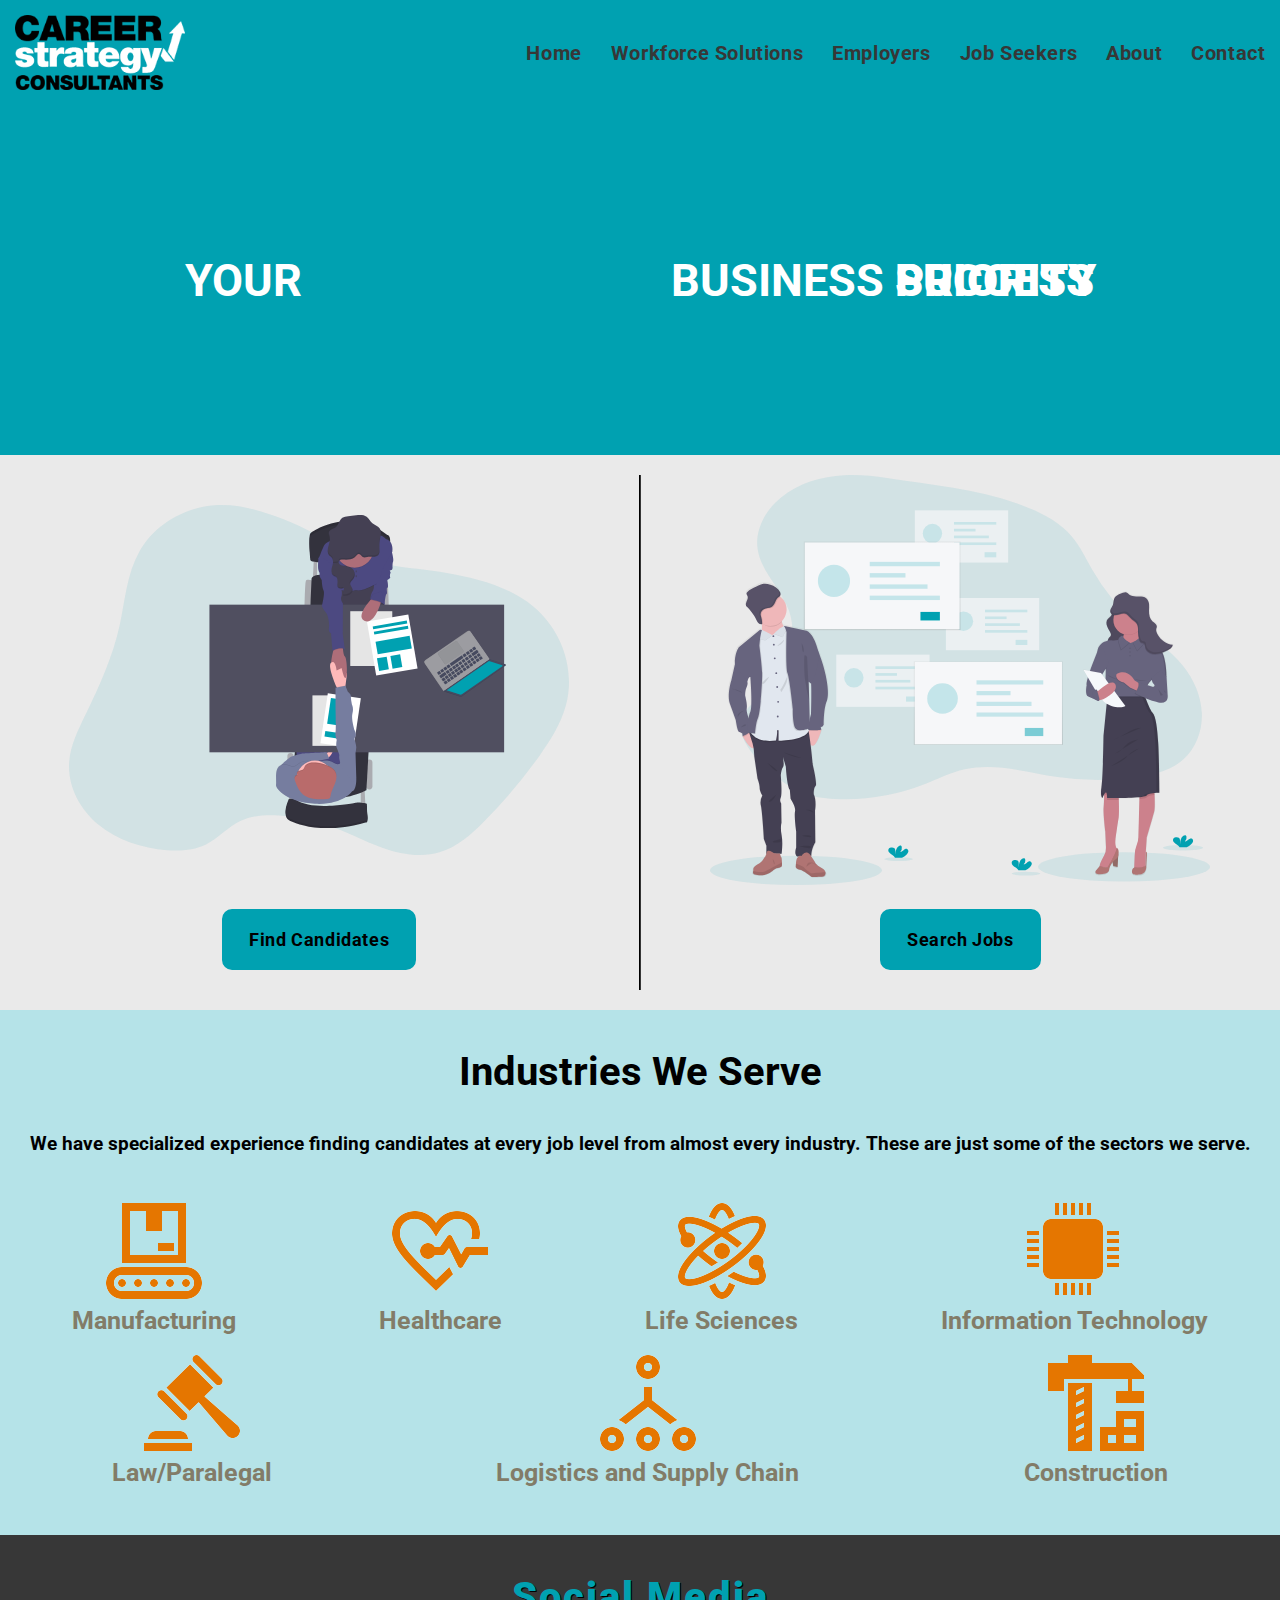
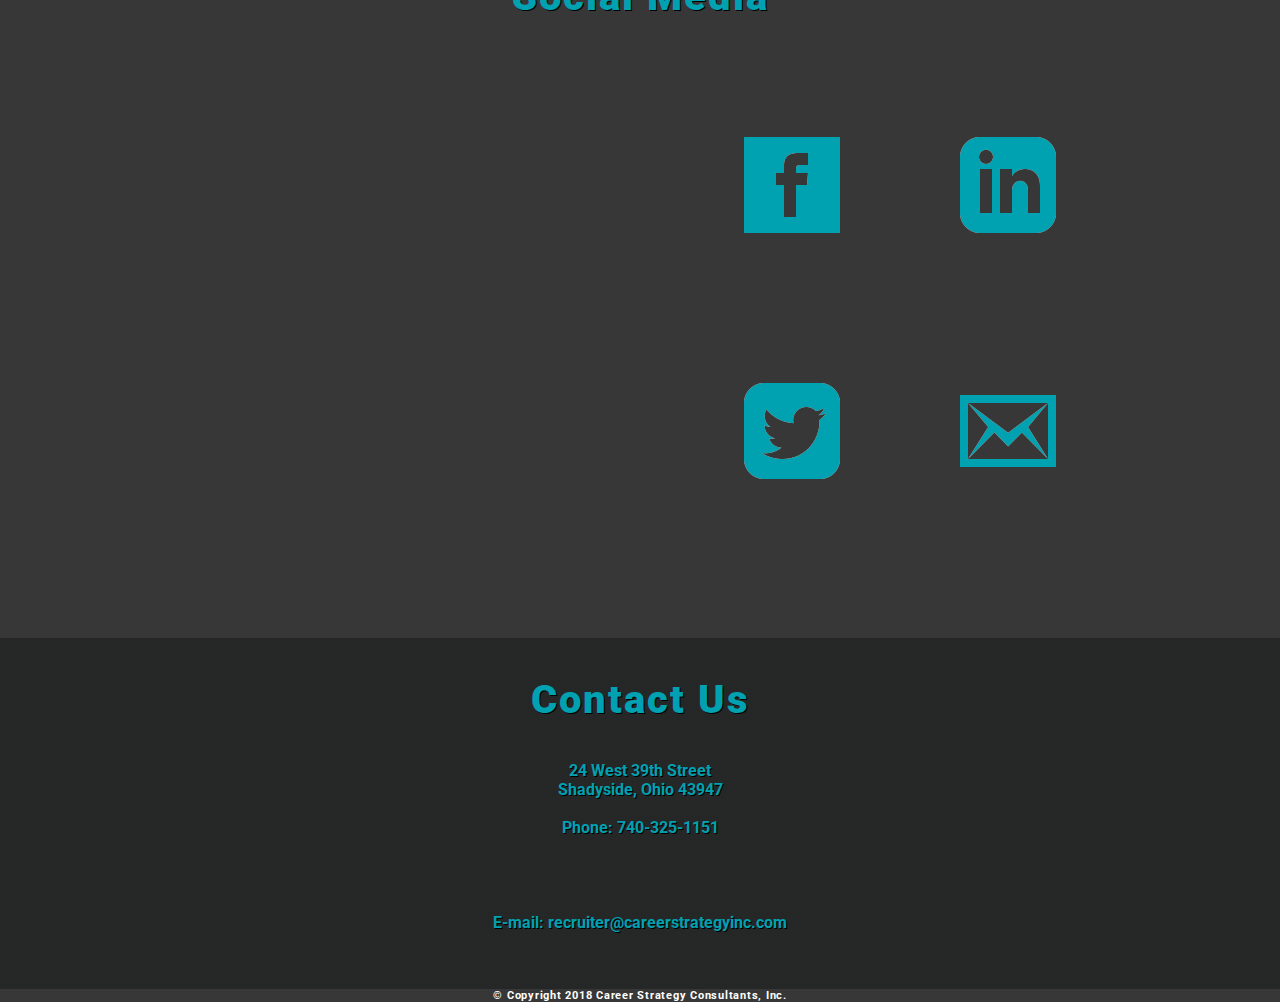
==== index.html @ 6c4ba369 "Update index.html" ====
<!DOCTYPE html>
<html lang="en-US">
<html>

<head>
		<title>CSC</title>
		<link href="style.css" type="text/css" rel="stylesheet">
		<script src="script.js"></script>
		<link href="https://fonts.googleapis.com/css?family=Libre+Franklin|Roboto" rel="stylesheet">
		<meta name="theme-color" content="#00a1b1"/>

</head>

<header>
	<nav>
		<div id="logoContainer">
			<img id="logoColor" src="icons_pics/Logo2.png"/>
		</div>
		<!--Full Menu for non-mobile-->
		<div id="menuContainer">
				<a href="index.html"><h1 class="menuItem" id="home">Home</h1></a>
				<a href="WorkforceSolutions.html"><h1 class="menuItem" id="workforceSolutions">Workforce Solutions</h1></a>
				<a href="Employers.html"><h1 class="menuItem" id="employers">Employers</h1></a>
				<a href="jobseekers/JobSeekers.html"><h1 class="menuItem" id="jobSeekers">Job Seekers</h1></a>
				<a href="About.html"><h1 class="menuItem" id="about">About</h1></a>
				<a href="Contact.html"><h1 class="menuItem" id="contact">Contact</h1></a>
				
		</div>
		<!--Hamburger Menu for Mobile-->
		<div id="hamburgerMenuContainer">
			<a href="#" id="menu-icon"><section id="hamburgerMenuIcon"></section></a>
				<ul>
					<a href="index.html" class="current"><li class="menuItem" id="home">Home</li></a>
					<a href="WorkforceSolutions.html"><li class="menuItem" id="workforceSolutions">Workforce Solutions</li></a>
					<a href="Employers.html"><li class="menuItem" id="employers">Employers</li></a>
					<a href="jobseekers/JobSeekers.html"><li class="menuItem" id="jobSeekers">Job Seekers</li></a>
					<a href="About.html"><li class="menuItem" id="about">About</li></a>
					<a href="Contact.html"><li class="menuItem" id="contact">Contact</li></a>
				</ul>
			</section>
		</div>
	</nav>
</header>
<section id="bannerContainer">
	<div class="bannerWords" id="yourbanner">YOUR</div>
	<span class="bannerWords" id="businessbanner">BUSINESS
		<span class="bannerWords" id="successbanner">SUCCESS</span>
		<span class="bannerWords" id="prioritybanner">PRIORITY</span>
		</span>
</section>
<main>
	<div id="sectionOne">
		<section class="sectionOne" id="findCandidates">
			<div id="sectionOneButtons">
				<img class="sectionOneImage" id="sectionOneEmployerImage" src="icons_pics/sectionOneEmployer.svg"/>
			</div>
			<div class="sectionOne" id="sectionOneButtons">
				<a href="employers.html"><button>Find Candidates</button></a>
			</div>
		</section>
		<section class="sectionOne" id="searchJobs">
			<div id="sectionOneButtons">
				<img id="sectionOneEmployeeImage" src="icons_pics/sectionOneEmployee.svg"/>
			</div>
			<div class="sectionOne" id="sectionOneButtons">
				<a href="jobseekers.html"><button>Search Jobs</button></a>
			</div>
		</section>
	</div>
	<div id="sectionTwo">
		<div class="sectionTwoPieces" id="sectionTwoTop">
			<br></br>
			<h2 id="industriesWeServe">Industries We Serve</h2>
			<br></br>
			<h3 id="sectionTwoDescription">We have specialized experience finding candidates at every job level from almost every industry. These are just some of the sectors we serve.</h3>
		</div>
		<br></br>
		<div class="sectionTwoPieces" id="sectionTwoBottom">
			<ul class="industryList id="industryListOne">
				<li>
					<img src="icons_pics/manuIcon.png"/>
					<h5>Manufacturing</h5>
				</li>
				<li>
					<img src="icons_pics/healthcareIcon.png"/>
					<h5>Healthcare<h5>
				</li>
				<li>
					<img src="icons_pics/lifeSciencesIcon.png"/>
					<h5>Life Sciences</h5>
				</li>
				<li>
					<img src="icons_pics/informationTechIcon.png"/>
					<h5>Information Technology</h5>
				</li>
			</ul>
			<ul class="industryList id="industryListTwo">
				<li>
					<img src="icons_pics/LawIcon.png"/>
					<h5>Law/Paralegal</h5>
				</li>
				<li>
					<img src="icons_pics/logisticsIcon.png"/>
					<h5>Logistics and Supply Chain</h5>
				</li>
				<li>
					<img src="icons_pics/constructionIcon.png"/>
					<h5>Construction</h5>
				</li>
			</ul>
			<br></br>
		</div>
	</div>
</main>
<footer>
	<section id="footerPartOne">
		<section class="footerPieces" id="facebookFeedSection">
			<br></br>
			<h3 id="footerTopWord">Social Media</h3>
			<br></br>
			<div id="socialMediaContentContainer">
				<span id="facebookFeedContainer">
					<iframe src="https://www.facebook.com/plugins/page.php?href=https%3A%2F%2Fwww.facebook.com%2Fcareerstrategyinc%2F&tabs=timeline&width=500&height=500&small_header=true&adapt_container_width=true&hide_cover=true&show_facepile=true&appId" width="500" height="500" style="border:none;overflow:hidden" scrolling="no" frameborder="0" allowTransparency="true" allow="encrypted-media"></iframe>
				</span>
				<div></div>
				<div></div>
				<div></div>
				<span id="socialMediaIconsContainer">
					<div class="socialMediaIcons" id="socialIconParentOne">
						<a href="https://www.facebook.com/careerstrategyinc"><img src="icons_pics/facebookIcon.png" title="FaceBook Link"/></a>
						<span></span>
						<span></span>
						<span></span>
						<span></span>
						<span></span>
						<span></span>
						<a href="https://www.linkedin.com/company/careerstrategyconsultants"><img src="icons_pics/linkedinIcon.png" title="LinkedIn Link"/></a>
					</div>
						<br></br>
					<div class="socialMediaIcons" id="socialIconParentTwo">
						<a href="https://twitter.com/_CareerStrategy"><img src="icons_pics/twitterIcon.png" title="Twitter Link"/></a>
						<span></span>
						<span></span>
						<span></span>
						<span></span>
						<span></span>
						<span></span>
						<a href="mailto:recruiter@careerstrategyinc.com"><img src="icons_pics/emailIcon.png"/></a>
						<br></br>
						<br></br>
					</div>	
				</span>
			</div>
		</section>
		<br></br>
		<br></br>
		<section class="footerPieces" id="contactUsSection">
			<br></br>
			<h3 id="footerTopWord">Contact Us</h3>
			<br></br>
		
				<p id="contactAddress">24 West 39th Street
					<br>
					Shadyside, Ohio 43947
					</br>
					<br>
					Phone: 740-325-1151
					</br>
					<br></br>
					<br></br>
					E-mail: recruiter@careerstrategyinc.com
					<br></br>
					<br></br>
				</p>
		</section>
	</section>
	<section id="footerPartTwo">
			<div id="copyright">
				<h6>© Copyright 2018 Career Strategy Consultants, Inc.</h6>
			</div>
	</section>
</footer>
---- style.css ----
/*Adjustments for Browser Presets*/

* {
	margin: 0;
	font-family: Roboto;
	padding: 0px;
	box-sizing: border-box;
	/*border: black;
	border-style: solid;
	border-width: 1px;*/
}
a:hover, a:visited, a:link, a:active {
    text-decoration: none;
}

/*Nav bar hamburger menu*/

#menu-icon {
	display: hidden;
}

a:hover#menu-icon {
	background-color: #000;
	border-radius: 4px 4px 0 0;
}

ul {
	list-style: none;
}

li {
	display: inline-block;
	float: left;
	padding: 10px
}

.current {

	color: #2262AD;

}
@media only screen and (min-device-width: 1200px) {
	#hamburgerMenuContainer {
		display: none;
	}
}
@media only screen and (max-device-width: 1199px) {
	#menuContainer a {
		display: none;
	}
	#hamburgerMenuContainer {
		margin-right: 15px;
	}
	#hamburgerMenuIcon {
		width: 72px;
		height: 72px;
		background-image: url('icons_pics/hamburgerMenuIcon.png');
		background-size: cover;
		background-repeat: no-repeat;
		background-position: center;
		font-weight: bolder;
	}
	#hamburgerMenuContainer:hover {
		color: #00a1b1;
		cursor: pointer;
	}

	#hamburgerMenuContainer ul, #hamburgerMenuContainer:active ul { 
		color: #00a1b1;
		display: none;
		position: absolute;
		padding: 20px;
		background: #373737;
		border: 5px solid #444;
		right: 20px;
		width: 65%;
		border-radius: 4px 0 4px 4px;
	}

	#hamburgerMenuContainer li {
		color: #00a1b1;
		font-weight: bolder;
		text-align: center;
		width: 100%;
		padding: 10px 0;
		margin: 10px;
		font-size: 35px;
	}

	#hamburgerMenuContainer:hover ul {
		display: block;
	}
	#menuItem {
		color: #00a1b1;

	}

}

/*Navgation Bar*/
header nav{
	width: 100%;
    background-color: #00a1b1;
    display: flex;
    align-items: center;
    justify-content: space-between;
}
#logoColor {
	float: left;
	padding: 15px;
	max-width:200px;
}
#menuContainer {
	width: 60%;
	float: right;
    display: flex;
    flex-wrap: wrap;
    align-items: center;
    justify-content: space-around;
}
.menuItem {
	box-sizing: border-box;
	letter-spacing: .6px;
	font-size: 20px;
	font-weight: bold;
	color: #373737;
}


.menuItem:hover {
	color: white;
}
.menuItem a {
	display: inline-block;
 	width: 25%;
  	padding: .75rem 0;
  	margin: 0;
  	color: #333;
}
/*Banner and Animation*/
#bannerContainer {
	/*background-image: linear-gradient(to left bottom, #000000, #2c232d, #404661, #347293, #00a1b1);*/
	min-height: 350px;
	display: flex;
	flex-direction: row;
	justify-content: space-around;
	background-color: #00a1b1;
	align-items: center;
}
.bannerWords {
	font-size: 45px;
	font-weight: bolder;
	color: #FFF;
	display: inline-block;
	position: relative;
}
#successbanner {
	position: absolute;

}
#prioritybanner {
	position: relative;
}

/*First two buttons - searching for candidates and jobs*/
.sectionOne {
	margin-top: 20px;
	margin-bottom: 20px;
	display: flex;
	flex-direction: column;
	justify-content: space-between;
	text-align: center;
	width: 100%;
}
#sectionOne {
	background-color: #EAEAEA;
	display: flex;
	flex-direction: row;
	justify-content: center;
	overflow: auto;
}
.sectionOne button {
	font-weight: bold;
	background-color: #00a1b1;
	-moz-border-radius:10px;
	-webkit-border-radius:10px;
	border-radius:10px;
	border:2px solid #00a1b1;
	cursor:pointer;
	color:#000;
	font-size:18px;
	padding:18px 25px;
	text-decoration:none;
	letter-spacing: .6px;
	max-width: 200px;
}
.sectionOne button:hover {
	border:2px solid #373737;
	background-color: #373737;
	color: #FFFFFF;
	box-shadow: 0 12px 16px 0 rgba(0,0,0,0.24), 0 17px 50px 0 rgba(0,0,0,0.19);
}
#findCandidates {
	border-right: 2px groove #373737;
}
main img {
	max-width: 500px;
}

#searchJobs {
	background-color: #EA;	
}

.sectionOneImage {
	min-width: 500px;
}
#sectionOneEmployerImage {
	padding-top: 30px;
}
/*Second Section - Industries We Serve*/
#industriesWeServe {
	font-size: 40px;
}
#sectionTwo {
	background-color: #B5E3E8;
	text-align: center;
	height: auto;
	display: flex;
	flex-direction: column;
	justify-content: space-between;
}
main ul {
	list-style-type: none;
	color: #827C68;
	/*color: #e57600;*/
	font-size: 30px;
}
#sectionTwoBottom {
	display: flex;
	flex-direction: column;
}
.industryList {
	display: flex;
	flex-direction: row;
	justify-content: space-around;
	align-items: center;
}
/* Footer Sections*/
footer {
	background-color: #373737;
}
#footerPartOne {
	color: #00a1b1;
	font-weight: bolder;
}
.footerPieces {
	text-shadow: 1px 1px #000;
	display: flex;
	flex-direction: column;
	justify-content: center;
	align-content: center;
	align-items: center;
}
footer h3 {
	letter-spacing: 2px;
}
#facebookFeedSection {
	background-color: #373737;
}
#socialMediaSection {
	background-color: #373737;
	
}
.socialMediaIcons {
	display: flex;
    margin-left: auto;
    margin-right: auto;
    justify-content: space-between;
}
.socialMediaIcons span {
	padding: 10px;
}
#socialMediaContentContainer {
	display: flex;
	flex-direction: row;
	justify-content: space-between;
	align-items: center;
	width: 65%;
}
#socialMediaIconsContainer {
	display: flex;
	flex-direction: column;
	justify-content: space-around;
	height: 400px;
	align-content: center;
}
#contactUsSection {
	display: flex;
	flex-direction: column;
	background: linear-gradient(
      rgba(30, 33, 33, 0.70), 
      rgba(30, 33, 33, 0.70)), url("icons_pics/cscgooglemapsscreenshot.png");
	background-repeat: no-repeat;
	background-position: center;
	background-size:cover;
	height: auto;
	text-shadow: 1px 1px #000;
}
#footerTopWord {
	color: #00a1b1;
	font-size: 40px;
	font-weight: bolder;
	color: #00a1b1;
}
#contactAddress {
	text-align: center;
}

/*Copyright*/
#copyright {
	text-align: center;
	color: white;
	letter-spacing: 0.75px;
}
/*Nav bar hamburger menu*/
@media only screen and (max-device-width: 1200px) {
	#socialMediaContentContainer {
		width: 90%;
	}
}


@media only screen and (max-device-width: 349px) {
	*{
		display: none;
	}
}

@media only screen 
  and (min-device-width: 350px) 
  and (max-device-width: 799px) 
  and (-webkit-min-device-pixel-ratio: 2) { 
/*Logo Size bigger on mobile*/
	#logoColor {
		min-width:450px;
	}
/*Wrapping the two pics at the top*/
	#sectionOne {
		flex-wrap: wrap;
	}
	main img {
		max-width: 90vw;
	}
	#findCandidates {
	border-right: 0px;
	border-bottom: 2px groove #373737;
	}
	#sectionOneButtons {
		padding-left: 15px;
		padding-right: 15px;
	}
	main ul {
		font-size: 25px;
	}
	.sectionOne button {
		font-size: 27px;
		max-width: 4000px;
	}
	#industriesWeServe {
		font-size: 50px;
	}
	#sectionTwoDescription {
		font-size: 25px;
	}
}
/*Large screen responses*/
@media only screen 
  and (min-device-width: 800px) 
  and (max-device-width: 1600px) 
  and (-webkit-min-device-pixel-ratio: 2) { 
  	

}




/*JOB SEEKERS PAGE*/
#rssfeed {
	display: none;
}
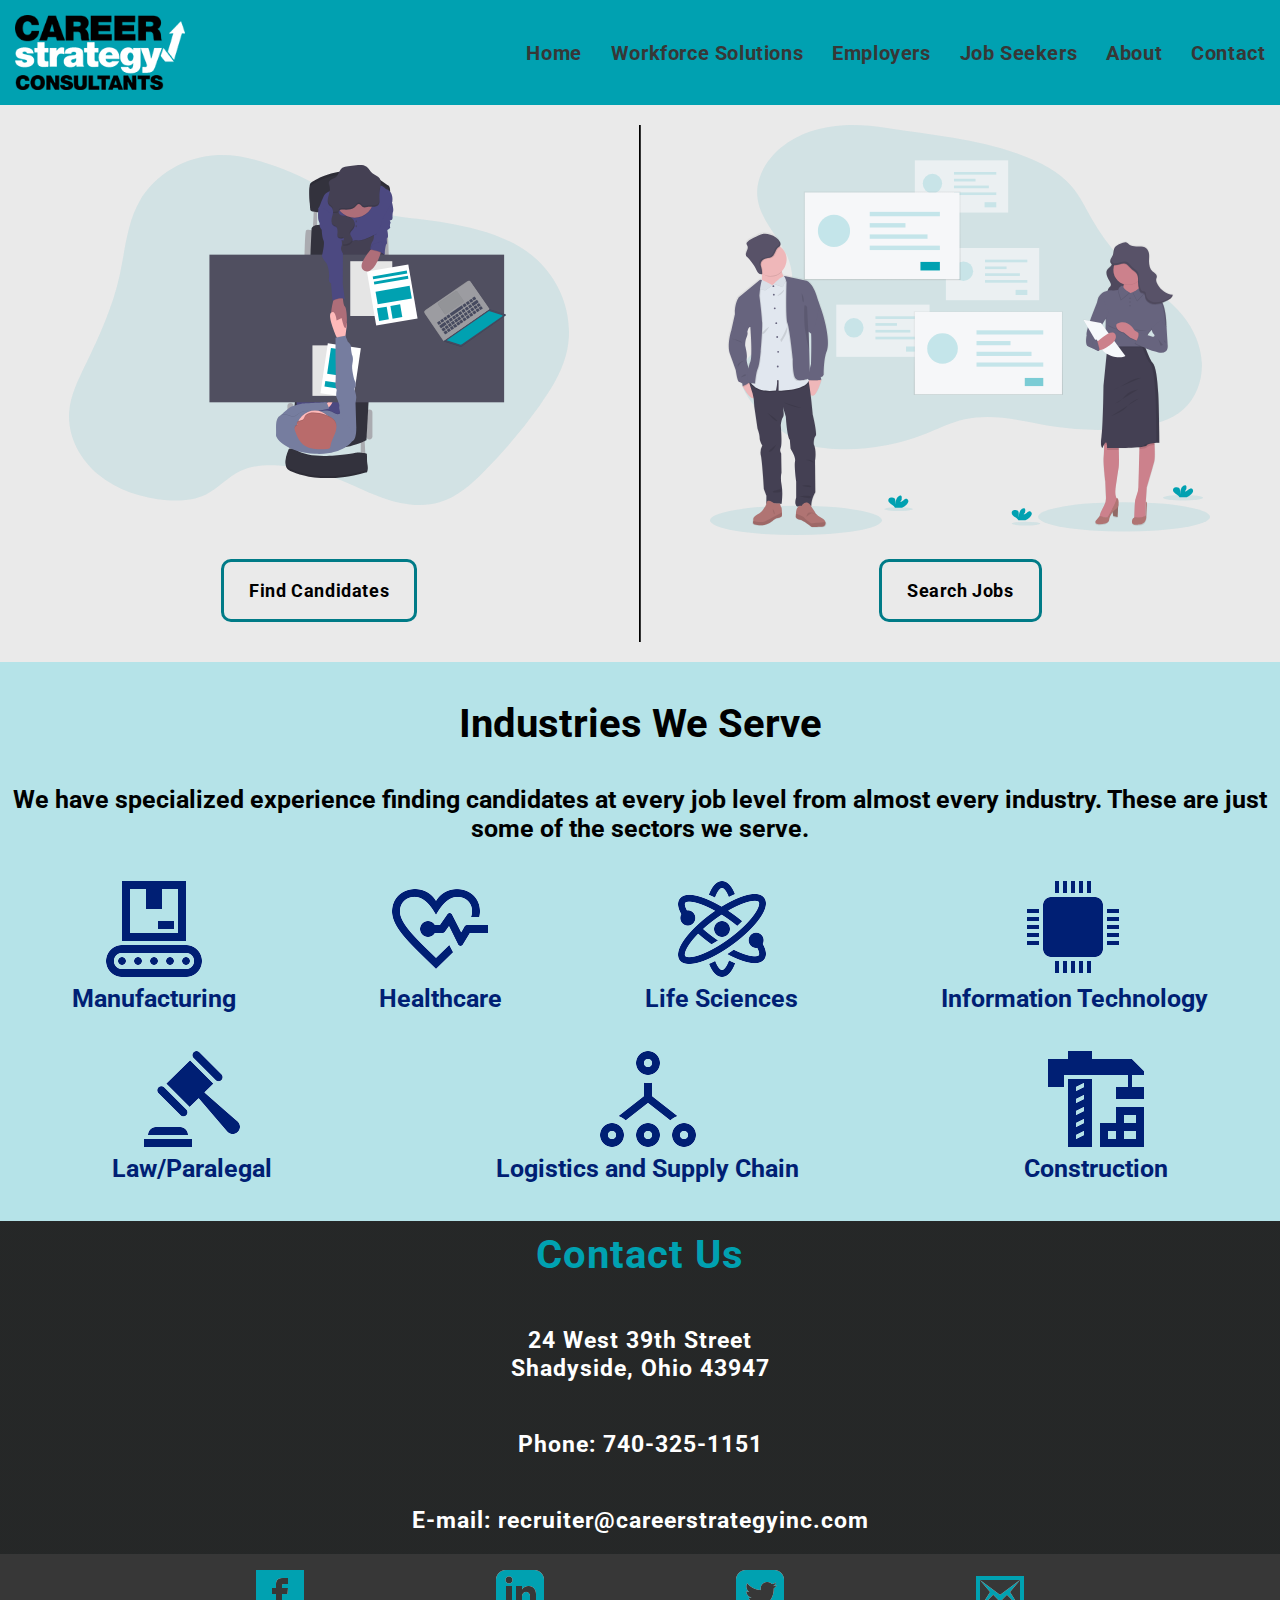
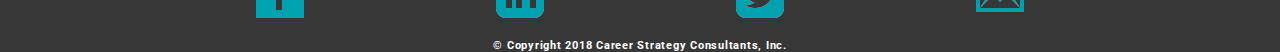
==== commit 168a0ac4: "major updates" ====
--- a/index.html
+++ b/index.html
@@ -7,7 +7,6 @@
 		<link href="style.css" type="text/css" rel="stylesheet">
 		<script src="script.js"></script>
 		<link href="https://fonts.googleapis.com/css?family=Libre+Franklin|Roboto" rel="stylesheet">
-		<meta name="theme-color" content="#00a1b1"/>
 
 </head>
 
@@ -41,13 +40,13 @@
 		</div>
 	</nav>
 </header>
-<section id="bannerContainer">
+<!--<section id="bannerContainer">
 	<div class="bannerWords" id="yourbanner">YOUR</div>
 	<span class="bannerWords" id="businessbanner">BUSINESS
 		<span class="bannerWords" id="successbanner">SUCCESS</span>
 		<span class="bannerWords" id="prioritybanner">PRIORITY</span>
 		</span>
-</section>
+</section>-->
 <main>
 	<div id="sectionOne">
 		<section class="sectionOne" id="findCandidates">
@@ -94,6 +93,7 @@
 					<h5>Information Technology</h5>
 				</li>
 			</ul>
+			<br></br>
 			<ul class="industryList id="industryListTwo">
 				<li>
 					<img src="icons_pics/LawIcon.png"/>
@@ -113,70 +113,25 @@
 	</div>
 </main>
 <footer>
-	<section id="footerPartOne">
-		<section class="footerPieces" id="facebookFeedSection">
-			<br></br>
-			<h3 id="footerTopWord">Social Media</h3>
-			<br></br>
-			<div id="socialMediaContentContainer">
-				<span id="facebookFeedContainer">
-					<iframe src="https://www.facebook.com/plugins/page.php?href=https%3A%2F%2Fwww.facebook.com%2Fcareerstrategyinc%2F&tabs=timeline&width=500&height=500&small_header=true&adapt_container_width=true&hide_cover=true&show_facepile=true&appId" width="500" height="500" style="border:none;overflow:hidden" scrolling="no" frameborder="0" allowTransparency="true" allow="encrypted-media"></iframe>
-				</span>
-				<div></div>
-				<div></div>
-				<div></div>
-				<span id="socialMediaIconsContainer">
-					<div class="socialMediaIcons" id="socialIconParentOne">
-						<a href="https://www.facebook.com/careerstrategyinc"><img src="icons_pics/facebookIcon.png" title="FaceBook Link"/></a>
-						<span></span>
-						<span></span>
-						<span></span>
-						<span></span>
-						<span></span>
-						<span></span>
-						<a href="https://www.linkedin.com/company/careerstrategyconsultants"><img src="icons_pics/linkedinIcon.png" title="LinkedIn Link"/></a>
-					</div>
-						<br></br>
-					<div class="socialMediaIcons" id="socialIconParentTwo">
-						<a href="https://twitter.com/_CareerStrategy"><img src="icons_pics/twitterIcon.png" title="Twitter Link"/></a>
-						<span></span>
-						<span></span>
-						<span></span>
-						<span></span>
-						<span></span>
-						<span></span>
-						<a href="mailto:recruiter@careerstrategyinc.com"><img src="icons_pics/emailIcon.png"/></a>
-						<br></br>
-						<br></br>
-					</div>	
-				</span>
-			</div>
-		</section>
+	<section id="contactUsSection">
+		<h1 id="footerTopWord">Contact Us</h1>
 		<br></br>
+		<h3>24 West 39th Street</h3>
+		<h3>Shadyside, Ohio 43947</h3>
 		<br></br>
-		<section class="footerPieces" id="contactUsSection">
-			<br></br>
-			<h3 id="footerTopWord">Contact Us</h3>
-			<br></br>
-		
-				<p id="contactAddress">24 West 39th Street
-					<br>
-					Shadyside, Ohio 43947
-					</br>
-					<br>
-					Phone: 740-325-1151
-					</br>
-					<br></br>
-					<br></br>
-					E-mail: recruiter@careerstrategyinc.com
-					<br></br>
-					<br></br>
-				</p>
-		</section>
+		<a href='tel:740-325-1151' id="telephone"><h3>Phone: 740-325-1151</h3></a>
+		<br></br>
+		<a href="mailto:recruiter@careerstrategyinc.com" id="email"><h3>E-mail: recruiter@careerstrategyinc.com</h3></a>
 	</section>
 	<section id="footerPartTwo">
-			<div id="copyright">
-				<h6>© Copyright 2018 Career Strategy Consultants, Inc.</h6>
-			</div>
+		<div id="footerPartTwoContainer">
+			<a href="https://www.facebook.com/careerstrategyinc"><img src="icons_pics/facebookIcon.png" title="FaceBook Link"/></a>
+			<a href="https://www.linkedin.com/company/careerstrategyconsultants"><img src="icons_pics/linkedinIcon.png" title="LinkedIn Link"/></a>
+			<a href="https://twitter.com/_CareerStrategy"><img src="icons_pics/twitterIcon.png" title="Twitter Link"/></a>
+			<a href="mailto:recruiter@careerstrategyinc.com"><img src="icons_pics/emailIcon.png"/></a>
+		</div>
 	</section>
-</footer>
+	<div id="copyright">
+		<h6>© Copyright 2018 Career Strategy Consultants, Inc.</h6>
+	</div>
+</footer>--- a/style.css
+++ b/style.css
@@ -19,20 +19,13 @@
 	display: hidden;
 }
 
-a:hover#menu-icon {
-	background-color: #000;
-	border-radius: 4px 4px 0 0;
-}
+
 
 ul {
 	list-style: none;
 }
 
-li {
-	display: inline-block;
-	float: left;
-	padding: 10px
-}
+
 
 .current {
 
@@ -75,6 +68,7 @@
 		right: 20px;
 		width: 65%;
 		border-radius: 4px 0 4px 4px;
+		z-index: 99;
 	}
 
 	#hamburgerMenuContainer li {
@@ -94,6 +88,10 @@
 		color: #00a1b1;
 
 	}
+	#menuItem:hover {
+		color: white;
+
+	}
 
 }
 
@@ -137,9 +135,9 @@
   	margin: 0;
   	color: #333;
 }
-/*Banner and Animation*/
+/*Banner and Animation
 #bannerContainer {
-	/*background-image: linear-gradient(to left bottom, #000000, #2c232d, #404661, #347293, #00a1b1);*/
+	/*background-image: linear-gradient(to left bottom, #000000, #2c232d, #404661, #347293, #00a1b1);
 	min-height: 350px;
 	display: flex;
 	flex-direction: row;
@@ -161,7 +159,7 @@
 #prioritybanner {
 	position: relative;
 }
-
+*/
 /*First two buttons - searching for candidates and jobs*/
 .sectionOne {
 	margin-top: 20px;
@@ -177,15 +175,16 @@
 	display: flex;
 	flex-direction: row;
 	justify-content: center;
-	overflow: auto;
-}
+	overflow: hidden;
+}
+
 .sectionOne button {
 	font-weight: bold;
-	background-color: #00a1b1;
+	background-color: #EAEAEA;
 	-moz-border-radius:10px;
 	-webkit-border-radius:10px;
 	border-radius:10px;
-	border:2px solid #00a1b1;
+	border:3px solid #007B87;
 	cursor:pointer;
 	color:#000;
 	font-size:18px;
@@ -195,7 +194,7 @@
 	max-width: 200px;
 }
 .sectionOne button:hover {
-	border:2px solid #373737;
+	border:3px solid #373737;
 	background-color: #373737;
 	color: #FFFFFF;
 	box-shadow: 0 12px 16px 0 rgba(0,0,0,0.24), 0 17px 50px 0 rgba(0,0,0,0.19);
@@ -229,10 +228,12 @@
 	flex-direction: column;
 	justify-content: space-between;
 }
+#sectionTwoDescription {
+	font-size: 25px;
+}
 main ul {
 	list-style-type: none;
-	color: #827C68;
-	/*color: #e57600;*/
+	color: #001F74;
 	font-size: 30px;
 }
 #sectionTwoBottom {
@@ -248,55 +249,11 @@
 /* Footer Sections*/
 footer {
 	background-color: #373737;
-}
-#footerPartOne {
-	color: #00a1b1;
-	font-weight: bolder;
-}
-.footerPieces {
-	text-shadow: 1px 1px #000;
 	display: flex;
 	flex-direction: column;
 	justify-content: center;
-	align-content: center;
-	align-items: center;
-}
-footer h3 {
-	letter-spacing: 2px;
-}
-#facebookFeedSection {
-	background-color: #373737;
-}
-#socialMediaSection {
-	background-color: #373737;
-	
-}
-.socialMediaIcons {
-	display: flex;
-    margin-left: auto;
-    margin-right: auto;
-    justify-content: space-between;
-}
-.socialMediaIcons span {
-	padding: 10px;
-}
-#socialMediaContentContainer {
-	display: flex;
-	flex-direction: row;
-	justify-content: space-between;
-	align-items: center;
-	width: 65%;
-}
-#socialMediaIconsContainer {
-	display: flex;
-	flex-direction: column;
-	justify-content: space-around;
-	height: 400px;
-	align-content: center;
 }
 #contactUsSection {
-	display: flex;
-	flex-direction: column;
 	background: linear-gradient(
       rgba(30, 33, 33, 0.70), 
       rgba(30, 33, 33, 0.70)), url("icons_pics/cscgooglemapsscreenshot.png");
@@ -304,18 +261,40 @@
 	background-position: center;
 	background-size:cover;
 	height: auto;
-	text-shadow: 1px 1px #000;
+	text-align: center;
+	padding-top: 10px;
+	padding-bottom: 20px;
+	color: white;
+	font-weight: bold;
+	letter-spacing: 1px;
+	font-size: 20px;
+}
+a[href^="tel"]{
+    color:inherit;
+    text-decoration:none;
+}
+a[href^="mailto"]{
+    color:inherit;
+    text-decoration:none;
 }
 #footerTopWord {
 	color: #00a1b1;
 	font-size: 40px;
-	font-weight: bolder;
-	color: #00a1b1;
-}
-#contactAddress {
-	text-align: center;
-}
-
+
+}
+#footerPartTwo {
+	height: 85px;
+	display: flex;
+	flex-direction: row;
+	justify-content: space-around;
+	align-items: center;
+}
+#footerPartTwoContainer {
+	width: 75%;
+	display: flex;
+	flex-direction: row;
+	justify-content: space-around;
+}
 /*Copyright*/
 #copyright {
 	text-align: center;
@@ -324,9 +303,7 @@
 }
 /*Nav bar hamburger menu*/
 @media only screen and (max-device-width: 1200px) {
-	#socialMediaContentContainer {
-		width: 90%;
-	}
+	
 }
 
 
@@ -352,8 +329,8 @@
 		max-width: 90vw;
 	}
 	#findCandidates {
-	border-right: 0px;
-	border-bottom: 2px groove #373737;
+		border-right: 0px;
+		border-bottom: 2px groove #373737;
 	}
 	#sectionOneButtons {
 		padding-left: 15px;
@@ -370,7 +347,7 @@
 		font-size: 50px;
 	}
 	#sectionTwoDescription {
-		font-size: 25px;
+		font-size: 20px;
 	}
 }
 /*Large screen responses*/
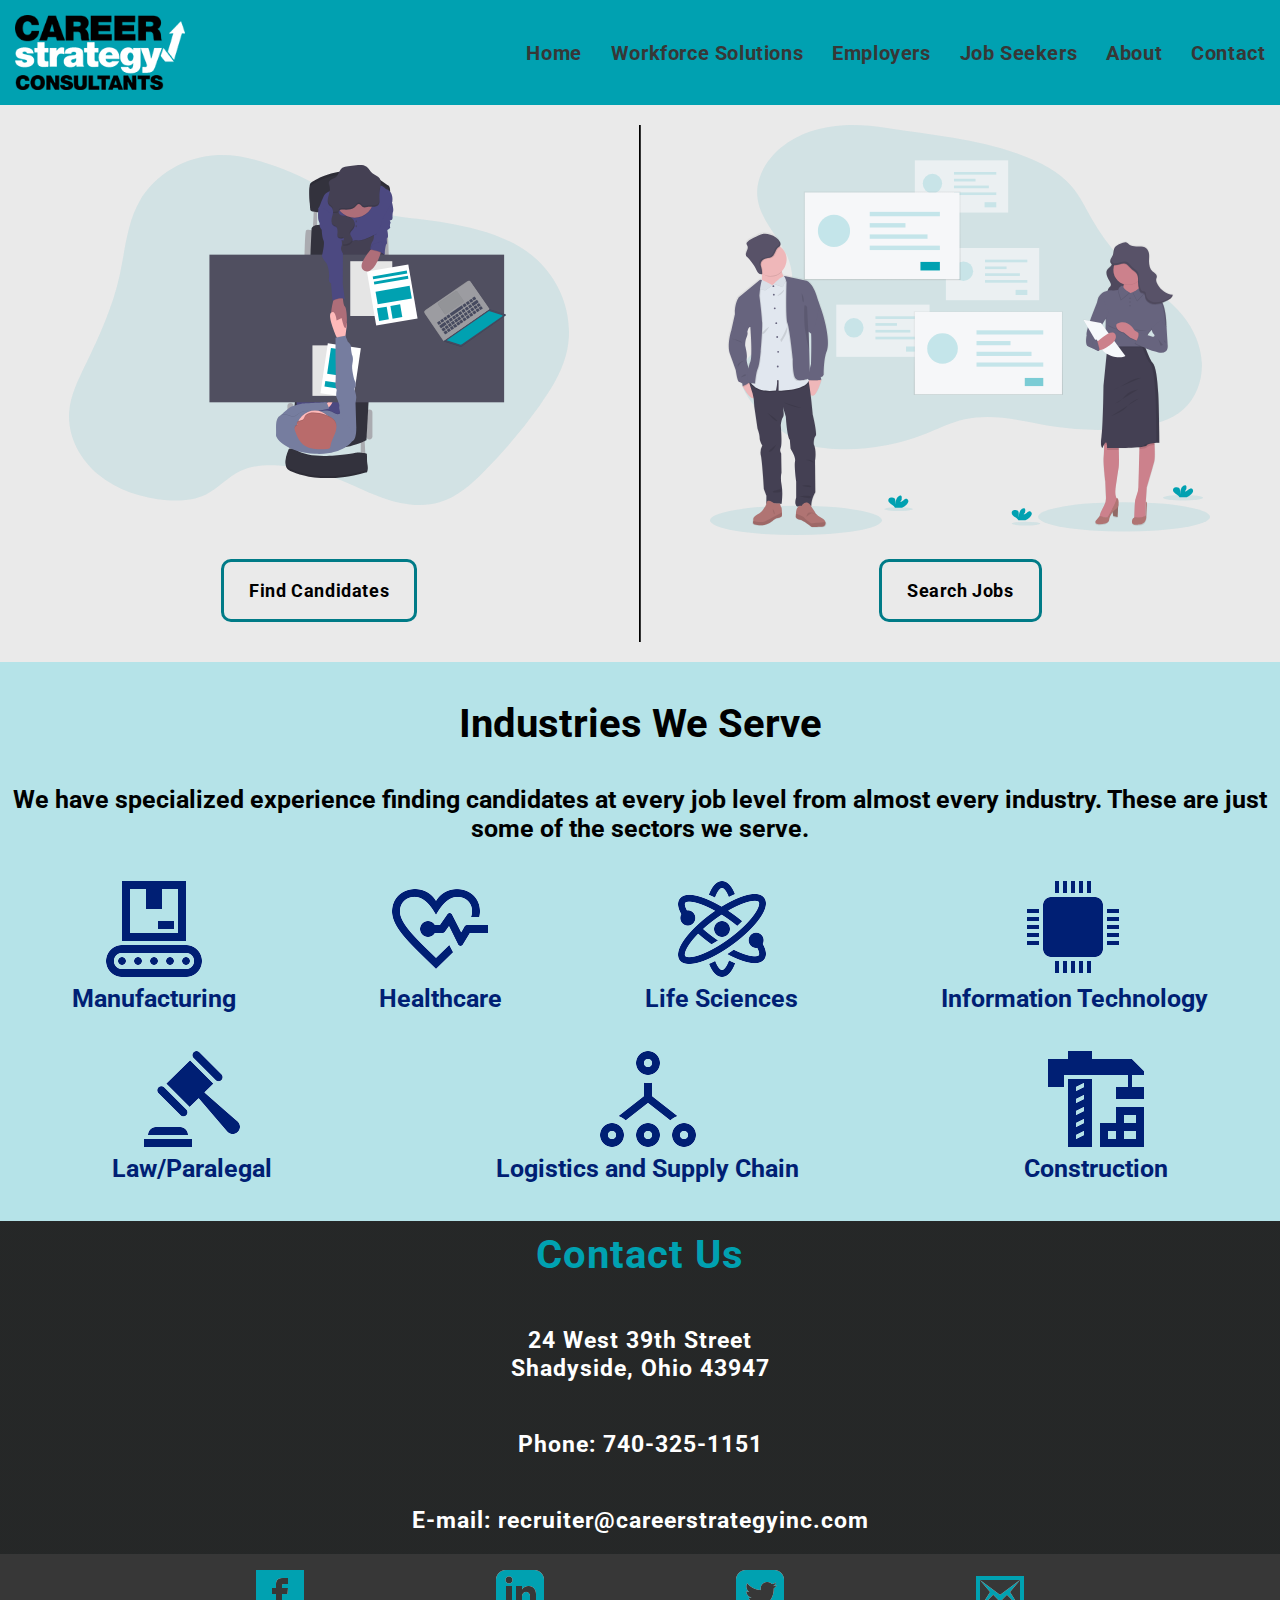
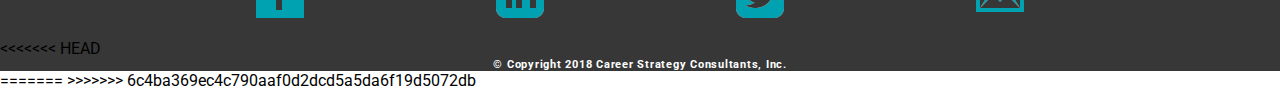
==== commit 615a0a2c: "Merge branch 'master' of https://github.com/Pyrogenez/CSC-Web-Design2" ====
--- a/index.html
+++ b/index.html
@@ -7,6 +7,7 @@
 		<link href="style.css" type="text/css" rel="stylesheet">
 		<script src="script.js"></script>
 		<link href="https://fonts.googleapis.com/css?family=Libre+Franklin|Roboto" rel="stylesheet">
+		<meta name="theme-color" content="#00a1b1"/>
 
 </head>
 
@@ -131,7 +132,11 @@
 			<a href="mailto:recruiter@careerstrategyinc.com"><img src="icons_pics/emailIcon.png"/></a>
 		</div>
 	</section>
+<<<<<<< HEAD
 	<div id="copyright">
 		<h6>© Copyright 2018 Career Strategy Consultants, Inc.</h6>
 	</div>
-</footer>+</footer>
+=======
+</footer>
+>>>>>>> 6c4ba369ec4c790aaf0d2dcd5a5da6f19d5072db
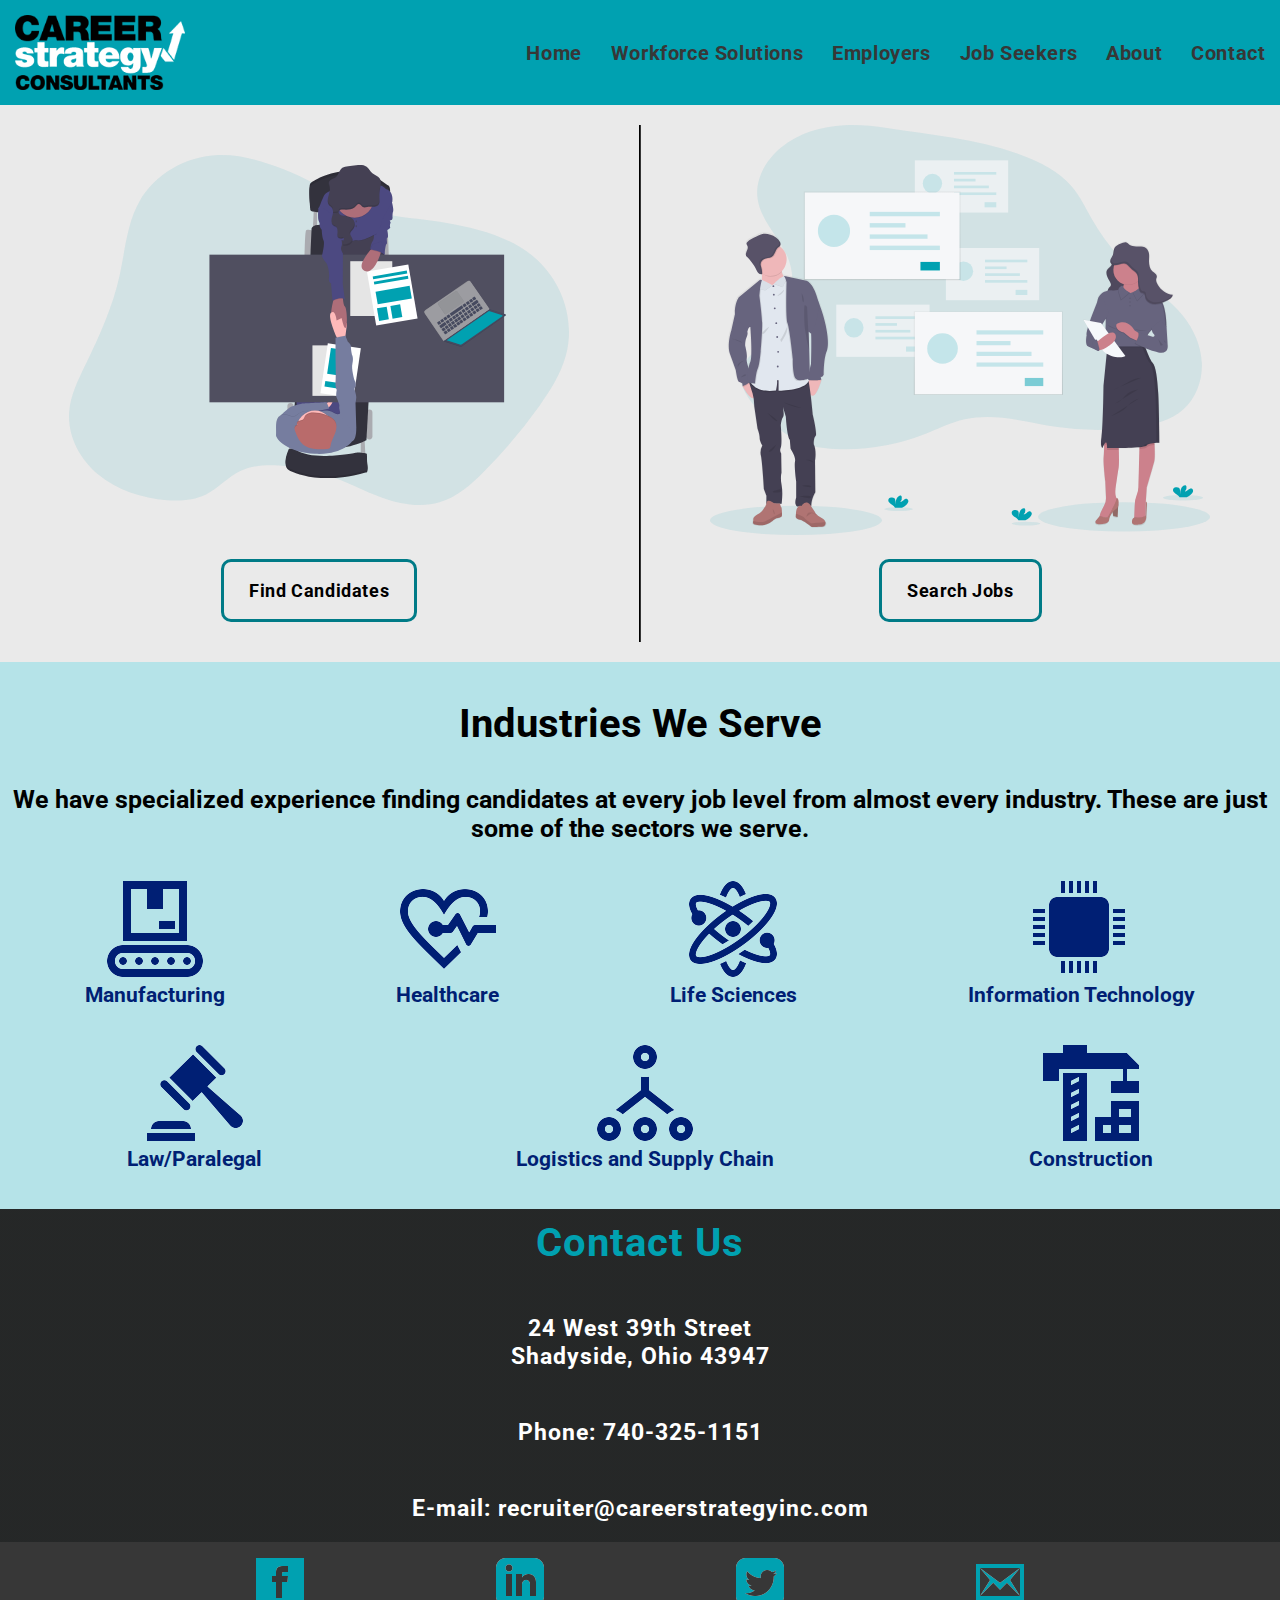
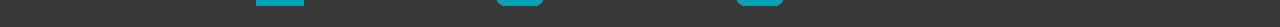
==== commit ac581c7f: "Update index.html" ====
--- a/index.html
+++ b/index.html
@@ -132,11 +132,7 @@
 			<a href="mailto:recruiter@careerstrategyinc.com"><img src="icons_pics/emailIcon.png"/></a>
 		</div>
 	</section>
-<<<<<<< HEAD
 	<div id="copyright">
-		<h6>© Copyright 2018 Career Strategy Consultants, Inc.</h6>
+		<h6© Copyright 2018 Career Strategy Consultants, Inc.</h6>
 	</div>
 </footer>
-=======
-</footer>
->>>>>>> 6c4ba369ec4c790aaf0d2dcd5a5da6f19d5072db
--- a/style.css
+++ b/style.css
@@ -234,7 +234,7 @@
 main ul {
 	list-style-type: none;
 	color: #001F74;
-	font-size: 30px;
+	font-size: 25px;
 }
 #sectionTwoBottom {
 	display: flex;
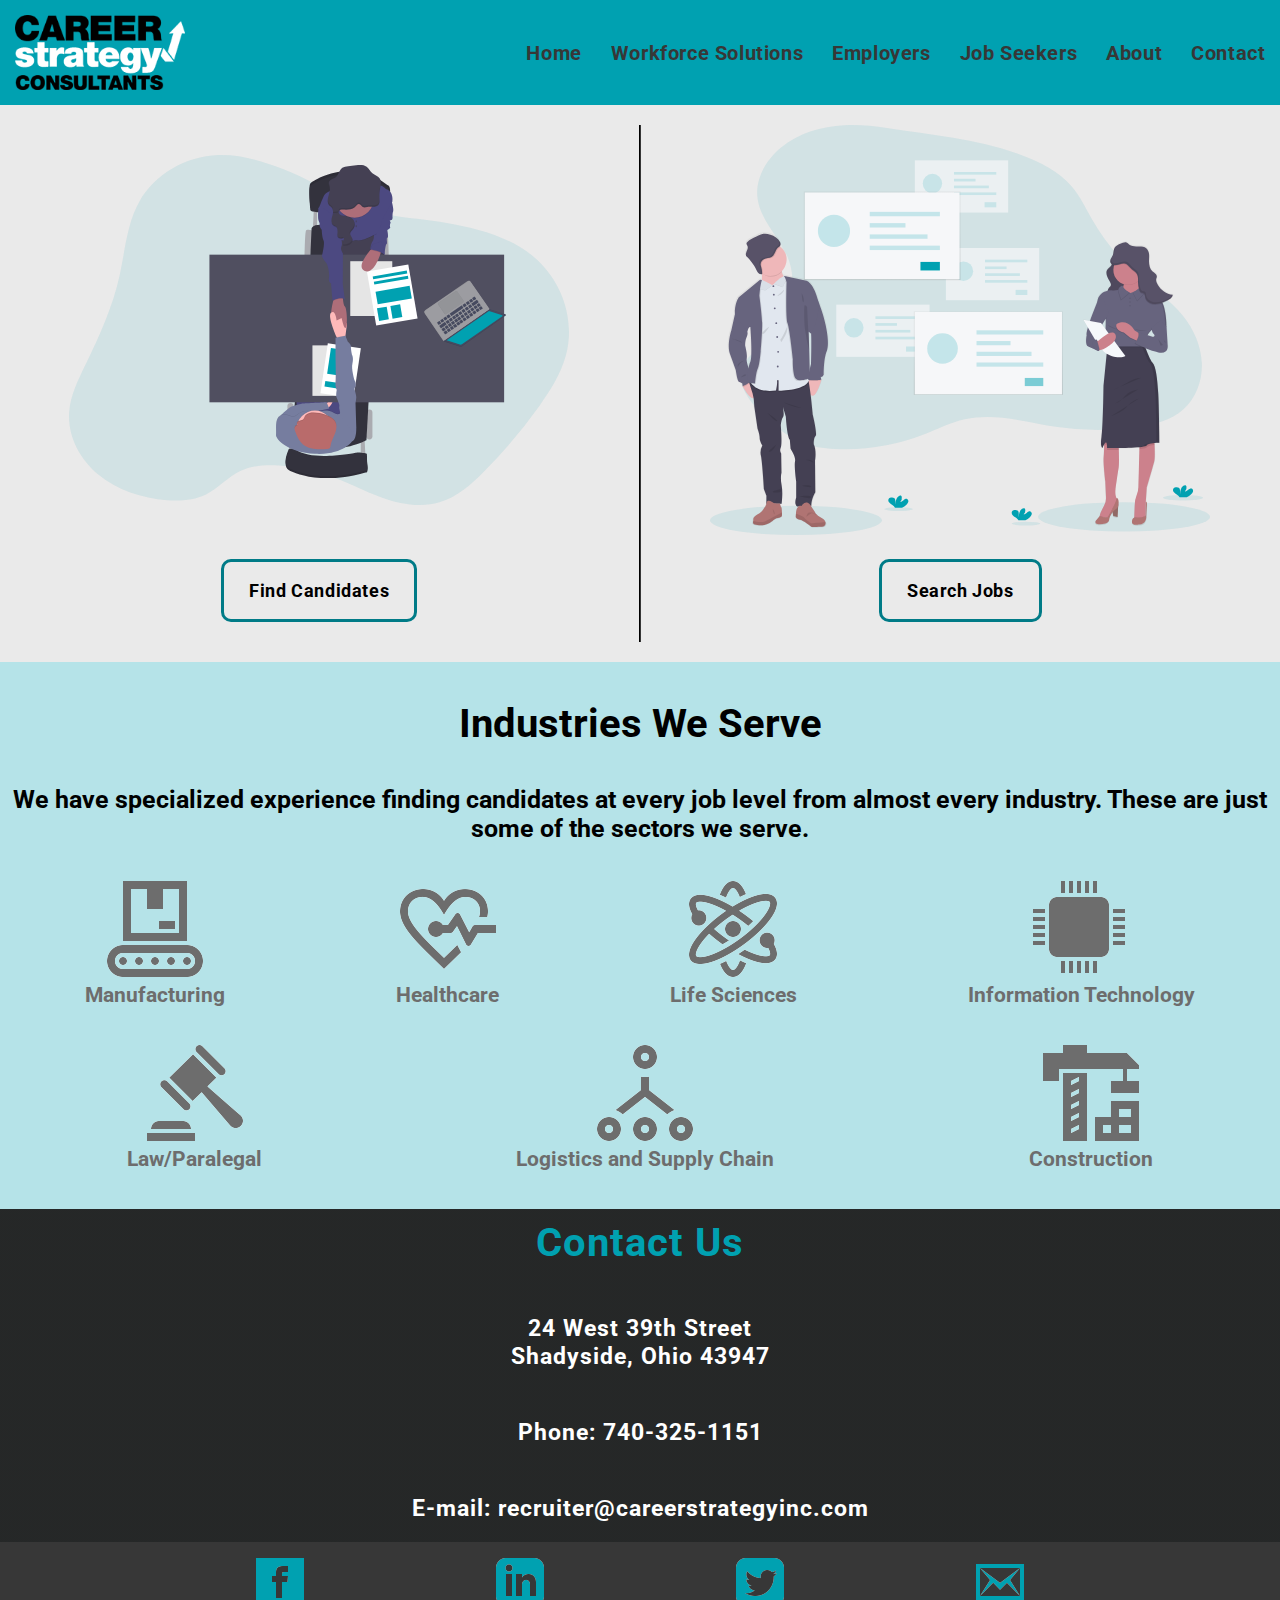
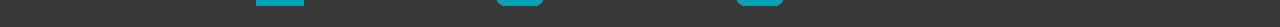
==== commit 323b3cfc: "updates" ====
--- a/index.html
+++ b/index.html
@@ -48,6 +48,10 @@
 		<span class="bannerWords" id="prioritybanner">PRIORITY</span>
 		</span>
 </section>-->
+<banner id="bannerContainer">
+	<svg xmlns="http://www.w3.org/2000/svg" viewBox="0 0 10 10" preserveAspectRatio="none">
+    <polygon fill="red" points="0,10 10,0 10,10"/>
+</banner>
 <main>
 	<div id="sectionOne">
 		<section class="sectionOne" id="findCandidates">
@@ -67,13 +71,13 @@
 			</div>
 		</section>
 	</div>
-	<div id="sectionTwo">
-		<div class="sectionTwoPieces" id="sectionTwoTop">
+	<section id="sectionTwo">
+		<section class="sectionTwoPieces" id="sectionTwoTop">
 			<br></br>
 			<h2 id="industriesWeServe">Industries We Serve</h2>
 			<br></br>
 			<h3 id="sectionTwoDescription">We have specialized experience finding candidates at every job level from almost every industry. These are just some of the sectors we serve.</h3>
-		</div>
+		</section>
 		<br></br>
 		<div class="sectionTwoPieces" id="sectionTwoBottom">
 			<ul class="industryList id="industryListOne">
@@ -111,7 +115,7 @@
 			</ul>
 			<br></br>
 		</div>
-	</div>
+	</section>
 </main>
 <footer>
 	<section id="contactUsSection">
--- a/style.css
+++ b/style.css
@@ -160,6 +160,20 @@
 	position: relative;
 }
 */
+#bannerContainer {
+	width: 100%;
+	height: 250px;
+	position: relative;
+}
+svg {
+	position: absolute;
+	bottom: 0;
+	width: 100%;
+	height: 100px;
+}
+
+
+
 /*First two buttons - searching for candidates and jobs*/
 .sectionOne {
 	margin-top: 20px;
@@ -226,14 +240,14 @@
 	height: auto;
 	display: flex;
 	flex-direction: column;
-	justify-content: space-between;
+	width: 100%;
 }
 #sectionTwoDescription {
 	font-size: 25px;
 }
 main ul {
 	list-style-type: none;
-	color: #001F74;
+	color: #6d6d6d;
 	font-size: 25px;
 }
 #sectionTwoBottom {
@@ -346,8 +360,8 @@
 	#industriesWeServe {
 		font-size: 50px;
 	}
-	#sectionTwoDescription {
-		font-size: 20px;
+	#sectionTwoTop {
+		/*width: 80%;*/
 	}
 }
 /*Large screen responses*/
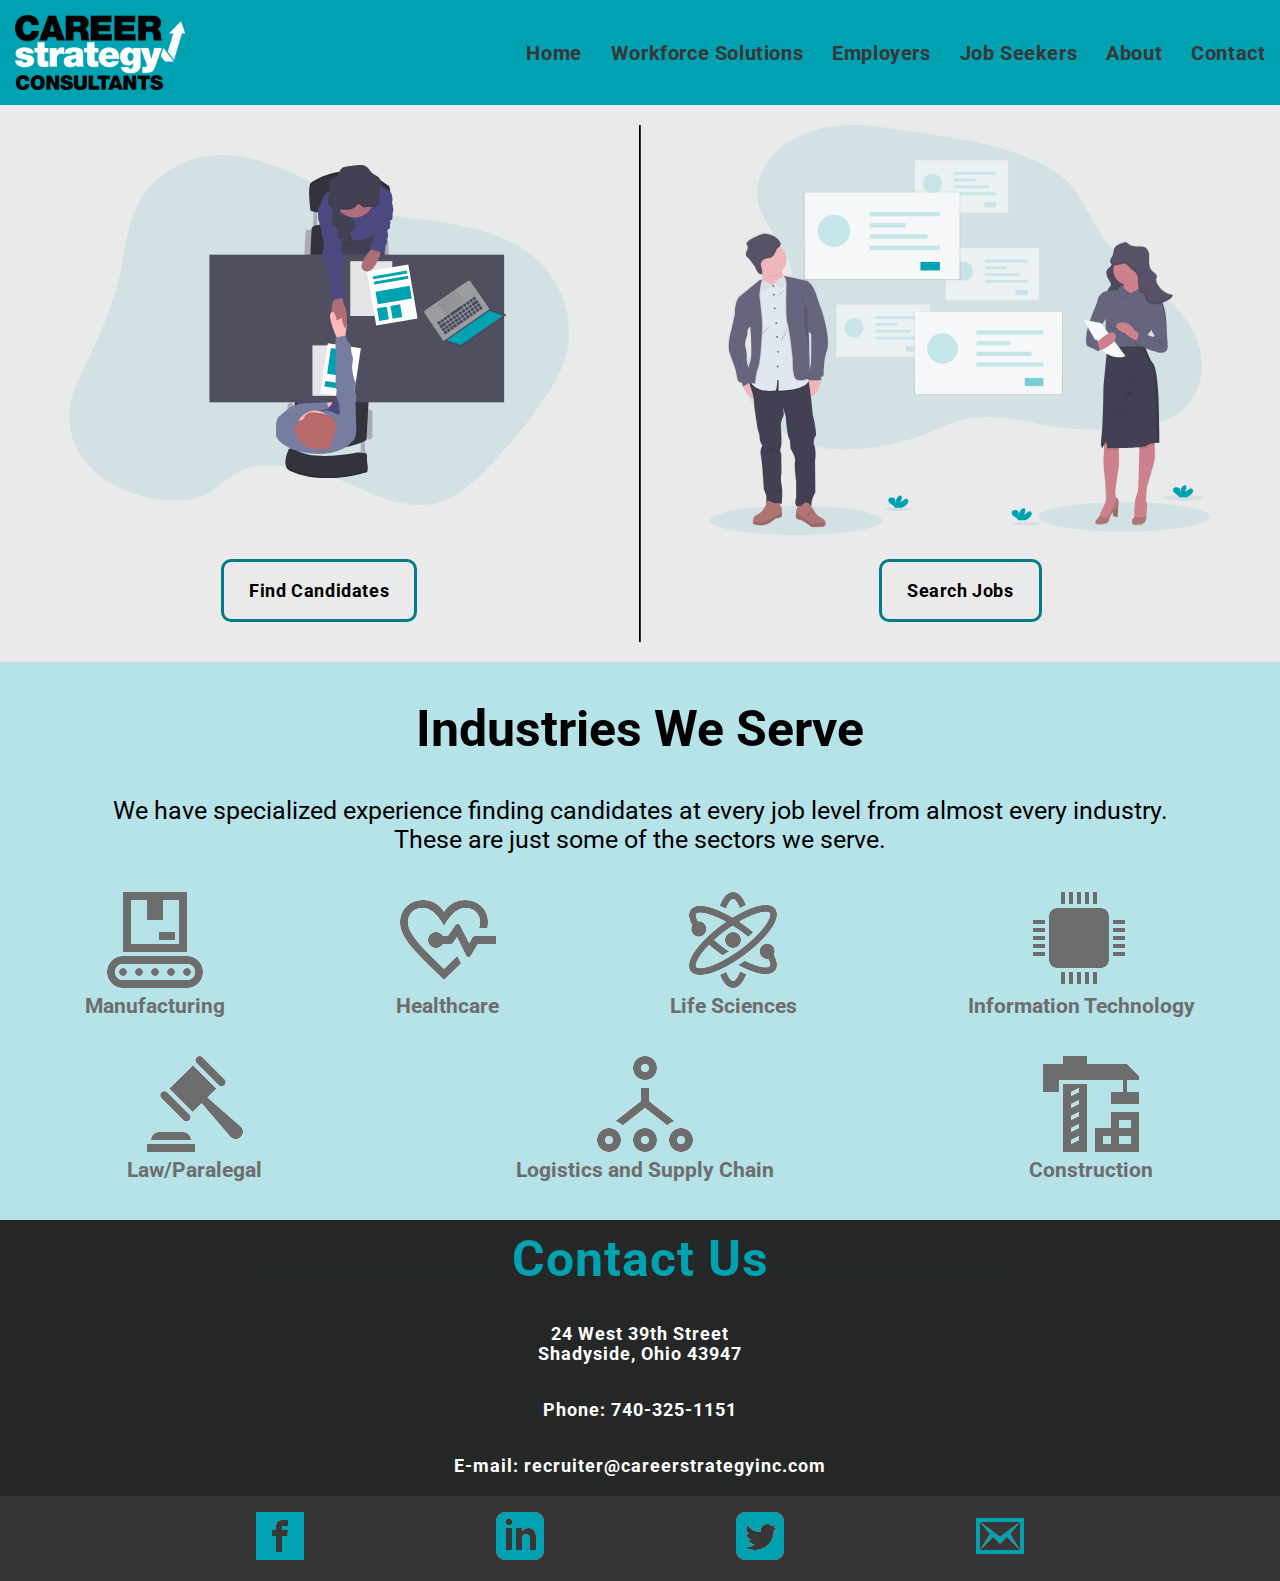
==== commit eda669bd: "updates" ====
--- a/index.html
+++ b/index.html
@@ -48,10 +48,11 @@
 		<span class="bannerWords" id="prioritybanner">PRIORITY</span>
 		</span>
 </section>-->
-<banner id="bannerContainer">
-	<svg xmlns="http://www.w3.org/2000/svg" viewBox="0 0 10 10" preserveAspectRatio="none">
-    <polygon fill="red" points="0,10 10,0 10,10"/>
-</banner>
+<section id="banner">
+	<div class="yourContainer"></div>
+	<div class="threeWordContainer"></div>
+</section>
+
 <main>
 	<div id="sectionOne">
 		<section class="sectionOne" id="findCandidates">
@@ -76,7 +77,7 @@
 			<br></br>
 			<h2 id="industriesWeServe">Industries We Serve</h2>
 			<br></br>
-			<h3 id="sectionTwoDescription">We have specialized experience finding candidates at every job level from almost every industry. These are just some of the sectors we serve.</h3>
+			<div id="sectionTwoDescription">We have specialized experience finding candidates at every job level from almost every industry. These are just some of the sectors we serve.</div>
 		</section>
 		<br></br>
 		<div class="sectionTwoPieces" id="sectionTwoBottom">
--- a/style.css
+++ b/style.css
@@ -136,40 +136,25 @@
   	color: #333;
 }
 /*Banner and Animation
-#bannerContainer {
-	/*background-image: linear-gradient(to left bottom, #000000, #2c232d, #404661, #347293, #00a1b1);
-	min-height: 350px;
-	display: flex;
-	flex-direction: row;
-	justify-content: space-around;
-	background-color: #00a1b1;
-	align-items: center;
-}
-.bannerWords {
-	font-size: 45px;
-	font-weight: bolder;
-	color: #FFF;
-	display: inline-block;
-	position: relative;
-}
-#successbanner {
-	position: absolute;
-
-}
-#prioritybanner {
-	position: relative;
-}
-*/
-#bannerContainer {
+#banner {
 	width: 100%;
-	height: 250px;
-	position: relative;
-}
-svg {
-	position: absolute;
-	bottom: 0;
-	width: 100%;
-	height: 100px;
+	height: 400px;
+	background: #f00;
+	display: flex;
+}
+.yourContainer {
+	width: calc(50% - 50px);
+	height: 100%;
+	background: #000;
+	box-sizing: border-box;
+}
+.threeWordContainer {
+	width: calc(50% + 50px);
+	height: 100%;
+	background: #f00;
+	box-sizing: border-box;
+	border-left: 100px solid #000;
+	border-bottom: 400px solid transparent;
 }
 
 
@@ -232,7 +217,7 @@
 }
 /*Second Section - Industries We Serve*/
 #industriesWeServe {
-	font-size: 40px;
+	font-size: 50px;
 }
 #sectionTwo {
 	background-color: #B5E3E8;
@@ -242,6 +227,12 @@
 	flex-direction: column;
 	width: 100%;
 }
+#sectionTwoTop {
+	width: 85%;
+	display: flex;
+	flex-direction: column;
+	align-self: center;
+}
 #sectionTwoDescription {
 	font-size: 25px;
 }
@@ -266,6 +257,10 @@
 	display: flex;
 	flex-direction: column;
 	justify-content: center;
+}
+#footerTopWord {
+	color: #00a1b1;
+	font-size: 50px;
 }
 #contactUsSection {
 	background: linear-gradient(
@@ -281,7 +276,7 @@
 	color: white;
 	font-weight: bold;
 	letter-spacing: 1px;
-	font-size: 20px;
+	font-size: 15px;
 }
 a[href^="tel"]{
     color:inherit;
@@ -290,11 +285,6 @@
 a[href^="mailto"]{
     color:inherit;
     text-decoration:none;
-}
-#footerTopWord {
-	color: #00a1b1;
-	font-size: 40px;
-
 }
 #footerPartTwo {
 	height: 85px;
